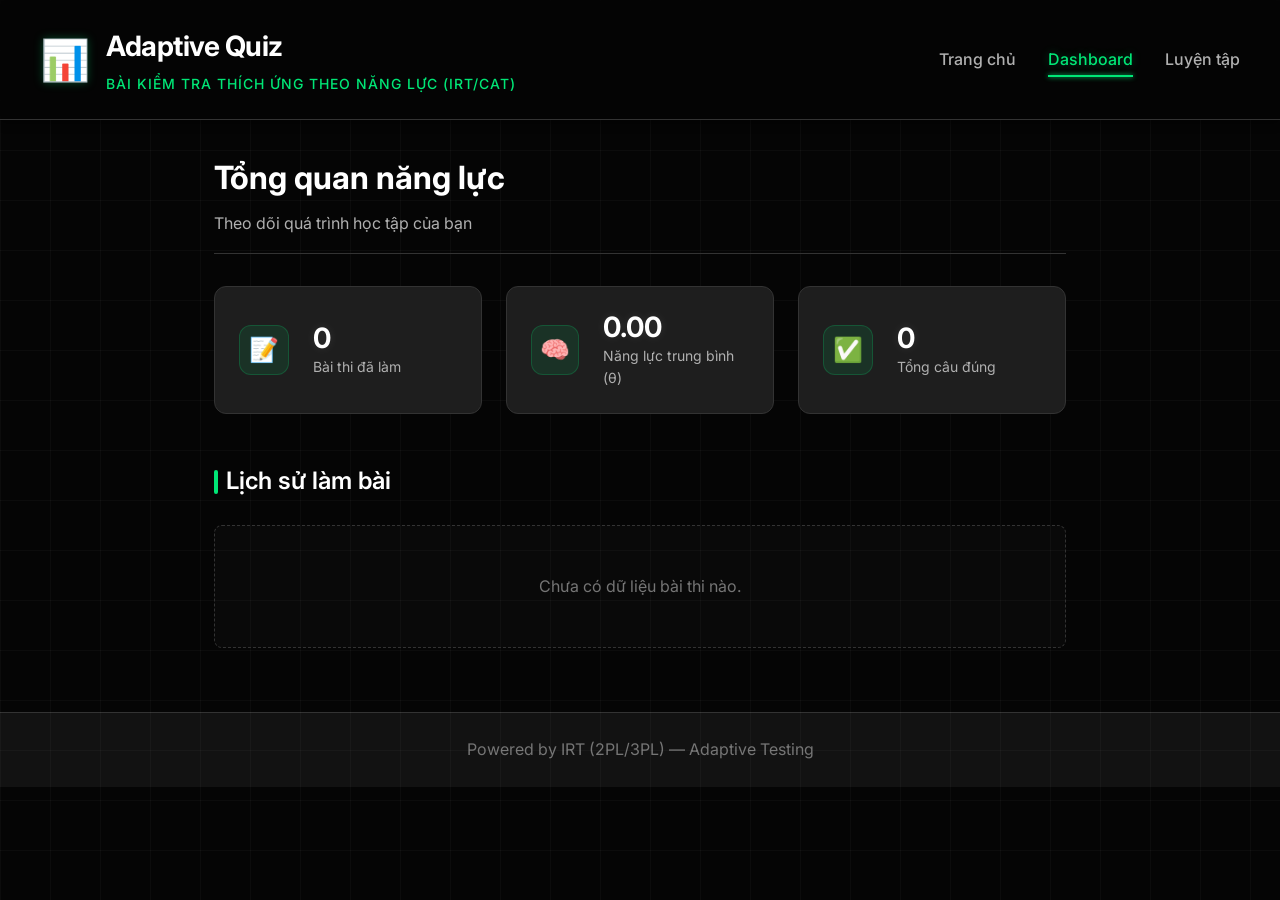
==== frontend/pages/dashboard/index.html @ c42da7c3 "Update fontend" ====
<!DOCTYPE html>
<html lang="vi">
<head>
    <meta charset="UTF-8">
    <meta name="viewport" content="width=device-width, initial-scale=1.0">
    <title>Adaptive Quiz - Dashboard</title>
    <link rel="stylesheet" href="../../css/global.css">
    <link rel="stylesheet" href="./dashboard.css">
    <link rel="preconnect" href="https://fonts.googleapis.com">
    <link rel="preconnect" href="https://fonts.gstatic.com" crossorigin>
    <link href="https://fonts.googleapis.com/css2?family=Inter:wght@300;400;500;600;700&display=swap" rel="stylesheet">
</head>
<body>
    <!-- Header -->
    <header class="app-header">
        <div class="header-content">
            <div class="logo-section">
                <div class="logo-icon">📊</div>
                <div>
                    <h1>Adaptive Quiz</h1>
                    <p class="subtitle">Bài kiểm tra thích ứng theo năng lực (IRT/CAT)</p>
                </div>
            </div>
            <nav class="main-nav">
                <ul class="nav-list">
                    <li><a href="../home/index.html" class="nav-link">Trang chủ</a></li>
                    <li><a href="./index.html" class="nav-link active">Dashboard</a></li>
                    <li><a href="../quiz/index.html" class="nav-link">Luyện tập</a></li>
                </ul>
            </nav>
        </div>
    </header>

    <!-- Main Container -->
    <main class="container">
        <!-- Dashboard Screen -->
        <section id="dashboard-screen" class="screen dashboard-screen">
            <div class="dashboard-header">
                <h2>Tổng quan năng lực</h2>
                <p>Theo dõi quá trình học tập của bạn</p>
            </div>
            
            <div class="stats-overview">
                <div class="stat-box">
                    <div class="stat-box-icon">📝</div>
                    <div class="stat-box-info">
                        <span class="stat-box-value" id="dash-total-quizzes">0</span>
                        <span class="stat-box-label">Bài thi đã làm</span>
                    </div>
                </div>
                <div class="stat-box">
                    <div class="stat-box-icon">🧠</div>
                    <div class="stat-box-info">
                        <span class="stat-box-value" id="dash-avg-theta">0.00</span>
                        <span class="stat-box-label">Năng lực trung bình (θ)</span>
                    </div>
                </div>
                <div class="stat-box">
                    <div class="stat-box-icon">✅</div>
                    <div class="stat-box-info">
                        <span class="stat-box-value" id="dash-total-correct">0</span>
                        <span class="stat-box-label">Tổng câu đúng</span>
                    </div>
                </div>
            </div>

            <div class="recent-activity">
                <h3>Lịch sử làm bài</h3>
                <div class="activity-list" id="activity-list">
                    <!-- Activity items will be injected here -->
                    <div class="empty-state">Chưa có dữ liệu bài thi nào.</div>
                </div>
            </div>
        </section>
    </main>

    <!-- Footer -->
    <footer class="app-footer">
        <div class="footer-content">
            <span>Powered by IRT (2PL/3PL) — Adaptive Testing</span>
        </div>
    </footer>

    <script src="../../js/common.js"></script>
    <script src="./dashboard.js"></script>
</body>
</html>
---- frontend/css/global.css ----
/* ===== CSS Variables ===== */
:root {
  /* Backgrounds */
  --bg-primary: #050505;
  --bg-secondary: #121212;
  --bg-card: #1E1E1E;
  --bg-card-hover: #252525;
  
  /* Text */
  --text-primary: #FFFFFF;
  --text-secondary: #B0B0B0;
  --text-muted: #757575;
  
  /* Accents - Green */
  --primary: #00E676;
  --primary-hover: #00C853;
  --primary-light: #69F0AE;
  --primary-glow: rgba(0, 230, 118, 0.3);
  
  /* Secondary Accents */
  --secondary: #00B0FF; /* Keeping a secondary blue for contrast if needed, or map to green */
  
  /* Status */
  --success: #00E676;
  --success-light: #69F0AE;
  --error: #FF5252;
  --error-light: #FF8A80;
  --warning: #FFAB40;
  --info: #00B0FF;
  
  /* Borders & Shadows */
  --border: #333333;
  --border-light: #444444;
  --shadow-sm: 0 2px 4px rgba(0, 0, 0, 0.3);
  --shadow-md: 0 4px 8px rgba(0, 0, 0, 0.4);
  --shadow-lg: 0 10px 20px rgba(0, 0, 0, 0.5);
  --shadow-glow: 0 0 15px var(--primary-glow);
  
  /* Layout */
  --radius-sm: 4px;
  --radius-md: 8px;
  --radius-lg: 12px;
  --radius-xl: 16px;
  --transition: all 0.3s cubic-bezier(0.4, 0, 0.2, 1);
}

/* ===== Reset & Base Styles ===== */
* {
  box-sizing: border-box;
  margin: 0;
  padding: 0;
}

html {
  font-size: 16px;
  scroll-behavior: smooth;
}

body {
  font-family: "Inter", -apple-system, BlinkMacSystemFont, "Segoe UI", Roboto,
    sans-serif;
  background-color: var(--bg-primary);
  color: var(--text-primary);
  line-height: 1.6;
  min-height: 100vh;
  padding: 0;
  margin: 0;
  overflow-x: hidden;
}

/* Background Pattern - Subtle Grid */
body::before {
  content: "";
  position: fixed;
  top: 0;
  left: 0;
  width: 100%;
  height: 100%;
  background-image: 
    linear-gradient(rgba(255, 255, 255, 0.03) 1px, transparent 1px),
    linear-gradient(90deg, rgba(255, 255, 255, 0.03) 1px, transparent 1px);
  background-size: 50px 50px;
  pointer-events: none;
  z-index: 0;
}

/* ===== Layout ===== */
.app-header {
  background: rgba(5, 5, 5, 0.9);
  backdrop-filter: blur(10px);
  border-bottom: 1px solid var(--border);
  padding: 1.5rem 2rem;
  position: sticky;
  top: 0;
  z-index: 100;
  box-shadow: var(--shadow-md);
}

.header-content {
  max-width: 1200px;
  margin: 0 auto;
  display: flex;
  justify-content: space-between;
  align-items: center;
}

.logo-section {
  display: flex;
  align-items: center;
  gap: 1rem;
}

.logo-icon {
  font-size: 2.5rem;
  filter: drop-shadow(0 0 5px var(--primary-glow));
}

.app-header h1 {
  font-size: 1.75rem;
  font-weight: 700;
  color: var(--text-primary);
  margin: 0;
  letter-spacing: -0.5px;
}

.subtitle {
  color: var(--primary);
  font-size: 0.875rem;
  margin-top: 0.25rem;
  font-weight: 500;
  text-transform: uppercase;
  letter-spacing: 1px;
}

.container {
  max-width: 900px;
  margin: 2rem auto;
  padding: 0 1.5rem;
  position: relative;
  z-index: 1;
}

.app-footer {
  background: var(--bg-secondary);
  border-top: 1px solid var(--border);
  padding: 1.5rem;
  text-align: center;
  color: var(--text-muted);
  margin-top: 4rem;
}

.footer-content {
  max-width: 1200px;
  margin: 0 auto;
}

/* ===== Navigation ===== */
.main-nav {
    margin-left: auto;
}

.nav-list {
    display: flex;
    list-style: none;
    gap: 2rem;
    margin: 0;
    padding: 0;
}

.nav-link {
    color: var(--text-secondary);
    text-decoration: none;
    font-weight: 500;
    font-size: 1rem;
    padding: 0.5rem 0;
    position: relative;
    transition: var(--transition);
}

.nav-link:hover, .nav-link.active {
    color: var(--primary);
    text-shadow: 0 0 10px var(--primary-glow);
}

.nav-link::after {
    content: '';
    position: absolute;
    bottom: 0;
    left: 0;
    width: 0;
    height: 2px;
    background: var(--primary);
    box-shadow: 0 0 5px var(--primary);
    transition: width 0.3s ease;
}

.nav-link:hover::after, .nav-link.active::after {
    width: 100%;
}

/* ===== Card Styles ===== */
.card {
  background: var(--bg-card);
  border: 1px solid var(--border);
  border-radius: var(--radius-lg);
  padding: 2rem;
  margin-bottom: 2rem;
  box-shadow: var(--shadow-md);
  transition: var(--transition);
  animation: slideIn 0.5s ease-out;
}

@keyframes slideIn {
  from {
    opacity: 0;
    transform: translateY(20px);
  }
  to {
    opacity: 1;
    transform: translateY(0);
  }
}

.card:hover {
  border-color: var(--primary);
  box-shadow: var(--shadow-glow);
  transform: translateY(-2px);
}

.card-header {
  margin-bottom: 2rem;
  border-bottom: 1px solid var(--border);
  padding-bottom: 1rem;
}

.card-header h2 {
  font-size: 1.75rem;
  font-weight: 600;
  margin-bottom: 0.5rem;
  color: var(--text-primary);
}

.card-description {
  color: var(--text-secondary);
  font-size: 0.95rem;
}

.card-body {
  margin-bottom: 2rem;
}

.card-footer {
  display: flex;
  justify-content: center;
  gap: 1rem;
}

/* ===== Form Styles ===== */
.form-group {
  margin-bottom: 1.5rem;
}

.form-label {
  display: block;
  margin-bottom: 0.75rem;
}

.label-text {
  display: block;
  font-weight: 500;
  color: var(--text-primary);
  margin-bottom: 0.25rem;
}

.label-hint {
  display: block;
  font-size: 0.875rem;
  color: var(--text-muted);
}

.input-wrapper {
  position: relative;
  display: flex;
  align-items: center;
}

.form-input {
  width: 100%;
  background: var(--bg-secondary);
  border: 1px solid var(--border);
  border-radius: var(--radius-md);
  padding: 0.875rem 1rem 0.875rem 3rem;
  color: var(--text-primary);
  font-size: 1rem;
  transition: var(--transition);
  outline: none;
}

.form-input:focus {
  border-color: var(--primary);
  box-shadow: 0 0 0 2px var(--primary-glow);
  background: var(--bg-card);
}

.input-icon {
  position: absolute;
  left: 1rem;
  font-size: 1.25rem;
  pointer-events: none;
  color: var(--text-muted);
}

.form-input:focus + .input-icon {
  color: var(--primary);
}

.info-box {
  background: rgba(30, 30, 30, 0.5);
  border: 1px solid var(--border);
  border-left: 4px solid var(--primary);
  border-radius: var(--radius-md);
  padding: 1rem;
  display: flex;
  gap: 1rem;
  margin-top: 1.5rem;
}

.info-icon {
  font-size: 1.5rem;
  flex-shrink: 0;
}

.info-content {
  color: var(--text-secondary);
  font-size: 0.9rem;
  line-height: 1.5;
}

.info-content strong {
  color: var(--primary);
}

/* ===== Button Styles ===== */
.btn {
  display: inline-flex;
  align-items: center;
  justify-content: center;
  gap: 0.5rem;
  padding: 0.875rem 1.5rem;
  border: none;
  border-radius: var(--radius-md);
  font-size: 1rem;
  font-weight: 600;
  cursor: pointer;
  transition: var(--transition);
  outline: none;
  font-family: inherit;
  position: relative;
  overflow: hidden;
  text-transform: uppercase;
  letter-spacing: 0.5px;
}

.btn-primary {
  background: var(--primary);
  color: #000000;
  box-shadow: 0 0 10px var(--primary-glow);
}

.btn-primary:hover:not(:disabled) {
  background: var(--primary-hover);
  box-shadow: 0 0 20px var(--primary-glow);
  transform: translateY(-2px);
}

.btn-primary:active:not(:disabled) {
  transform: translateY(0);
}

.btn-secondary {
  background: transparent;
  color: var(--primary);
  border: 1px solid var(--primary);
}

.btn-secondary:hover:not(:disabled) {
  background: rgba(0, 230, 118, 0.1);
  box-shadow: 0 0 10px var(--primary-glow);
}

.btn-large {
  padding: 1rem 2rem;
  font-size: 1.1rem;
}

.btn:disabled {
  opacity: 0.5;
  cursor: not-allowed;
  transform: none !important;
  box-shadow: none;
}

.btn-icon {
  font-size: 1.25rem;
}

/* ===== Loading Overlay ===== */
.loading-overlay {
  position: fixed;
  top: 0;
  left: 0;
  right: 0;
  bottom: 0;
  background: rgba(5, 5, 5, 0.9);
  backdrop-filter: blur(5px);
  display: flex;
  flex-direction: column;
  align-items: center;
  justify-content: center;
  z-index: 2000;
  gap: 1rem;
}

.loading-overlay.hidden {
  display: none;
}

.loading-overlay p {
  color: var(--primary);
  font-size: 1.1rem;
  font-weight: 500;
  letter-spacing: 1px;
}

.loading-spinner {
  width: 50px;
  height: 50px;
  border: 2px solid var(--bg-card);
  border-top-color: var(--primary);
  border-radius: 50%;
  animation: spin 1s linear infinite;
  box-shadow: 0 0 15px var(--primary-glow);
}

@keyframes spin {
  to {
    transform: rotate(360deg);
  }
}

/* ===== Utility Classes ===== */
.hidden {
  display: none !important;
}

.screen {
  animation: slideIn 0.5s ease-out;
}

/* ===== Responsive Design ===== */
@media (max-width: 768px) {
  .container {
    padding: 0 1rem;
  }

  .card {
    padding: 1.5rem;
  }

  .app-header {
    padding: 1rem 1.5rem;
  }

  .app-header h1 {
    font-size: 1.5rem;
  }
  
  .header-content {
      flex-direction: column;
      gap: 1rem;
  }
  
  .main-nav {
      width: 100%;
      margin-left: 0;
      overflow-x: auto;
  }
  
  .nav-list {
      justify-content: center;
      gap: 1.5rem;
      padding-bottom: 0.5rem;
  }
}

@media (max-width: 480px) {
  .logo-section {
    flex-direction: column;
    align-items: flex-start;
    gap: 0.5rem;
  }

  .logo-icon {
    font-size: 2rem;
  }
}
---- frontend/pages/dashboard/dashboard.css ----
/* ===== Dashboard Screen ===== */
.dashboard-screen {
    animation: fadeIn 0.5s ease-out;
}

.dashboard-header {
    margin-bottom: 2rem;
    border-bottom: 1px solid var(--border);
    padding-bottom: 1rem;
}

.dashboard-header h2 {
    font-size: 2rem;
    font-weight: 700;
    margin-bottom: 0.5rem;
    color: var(--text-primary);
}

.dashboard-header p {
    color: var(--text-secondary);
}

.stats-overview {
    display: grid;
    grid-template-columns: repeat(auto-fit, minmax(200px, 1fr));
    gap: 1.5rem;
    margin-bottom: 3rem;
}

.stat-box {
    background: var(--bg-card);
    border: 1px solid var(--border);
    border-radius: var(--radius-lg);
    padding: 1.5rem;
    display: flex;
    align-items: center;
    gap: 1.5rem;
    transition: var(--transition);
}

.stat-box:hover {
    transform: translateY(-3px);
    border-color: var(--primary);
    box-shadow: var(--shadow-glow);
}

.stat-box-icon {
    width: 50px;
    height: 50px;
    background: rgba(0, 230, 118, 0.1);
    border-radius: 12px;
    display: flex;
    align-items: center;
    justify-content: center;
    font-size: 1.5rem;
    color: var(--primary);
    border: 1px solid rgba(0, 230, 118, 0.2);
}

.stat-box-info {
    display: flex;
    flex-direction: column;
}

.stat-box-value {
    font-size: 1.75rem;
    font-weight: 700;
    color: var(--text-primary);
    line-height: 1.2;
    text-shadow: 0 0 10px rgba(255, 255, 255, 0.1);
}

.stat-box-label {
    font-size: 0.875rem;
    color: var(--text-secondary);
}

.recent-activity h3 {
    font-size: 1.5rem;
    font-weight: 600;
    margin-bottom: 1.5rem;
    color: var(--text-primary);
    display: flex;
    align-items: center;
    gap: 0.5rem;
}

.recent-activity h3::before {
    content: '';
    display: block;
    width: 4px;
    height: 24px;
    background: var(--primary);
    border-radius: 2px;
}

.activity-list {
    display: flex;
    flex-direction: column;
    gap: 1rem;
}

.activity-item {
    background: var(--bg-card);
    border: 1px solid var(--border);
    border-radius: var(--radius-md);
    padding: 1rem 1.5rem;
    display: flex;
    align-items: center;
    justify-content: space-between;
    transition: var(--transition);
}

.activity-item:hover {
    background: var(--bg-card-hover);
    border-color: var(--primary);
    transform: translateX(5px);
}

.activity-info {
    display: flex;
    flex-direction: column;
    gap: 0.25rem;
}

.activity-date {
    font-size: 0.85rem;
    color: var(--text-muted);
}

.activity-score {
    font-weight: 600;
    color: var(--text-primary);
}

.activity-theta {
    font-family: monospace;
    background: rgba(0, 230, 118, 0.1);
    color: var(--primary);
    padding: 0.25rem 0.5rem;
    border-radius: 4px;
    font-size: 0.9rem;
    border: 1px solid rgba(0, 230, 118, 0.2);
}

.empty-state {
    text-align: center;
    padding: 3rem;
    color: var(--text-muted);
    background: rgba(255, 255, 255, 0.02);
    border-radius: var(--radius-md);
    border: 1px dashed var(--border);
}
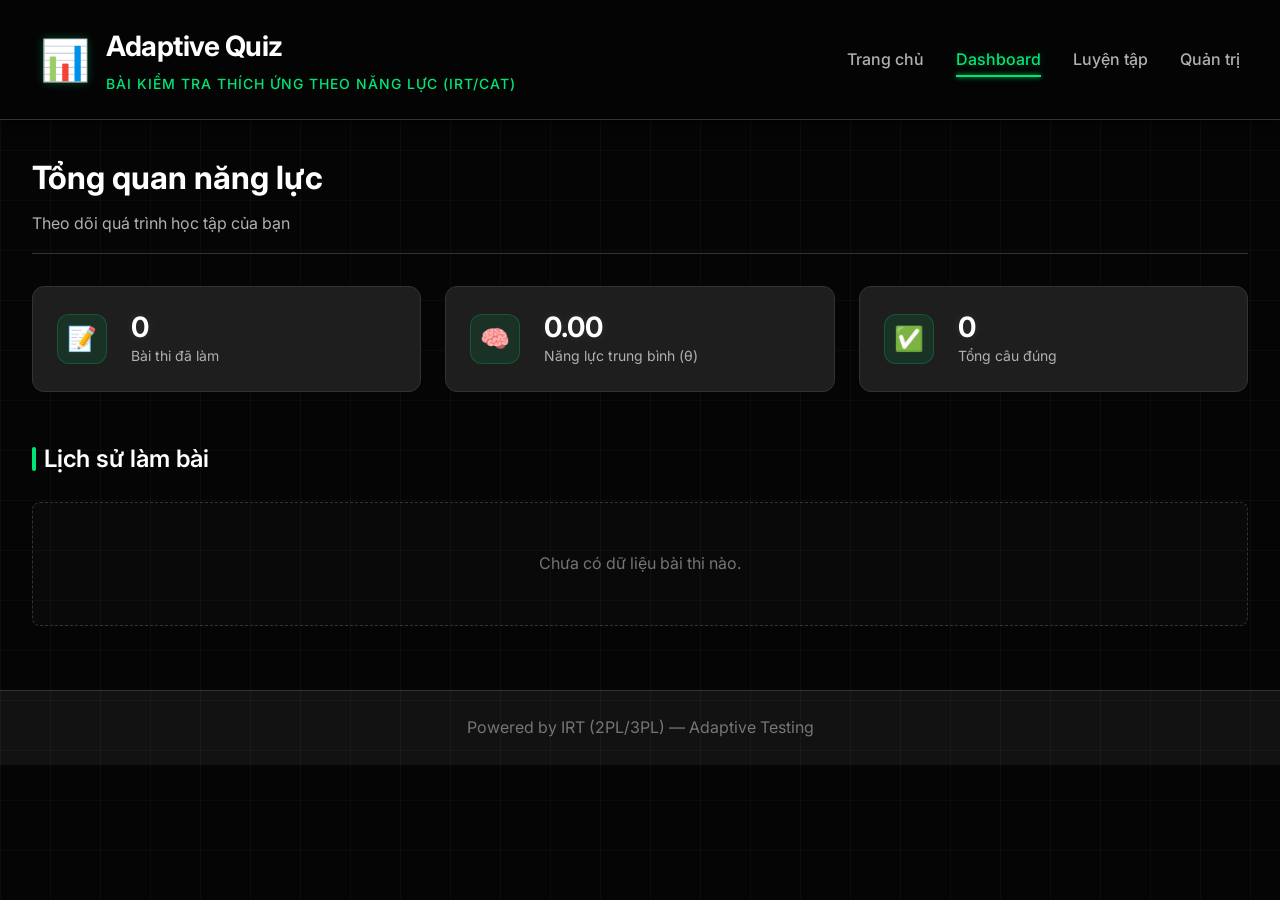
==== commit bb56ec6a: "feat: establish initial frontend architecture including core pages, shared components, global stylin" ====
--- a/frontend/pages/dashboard/index.html
+++ b/frontend/pages/dashboard/index.html
@@ -12,24 +12,7 @@
 </head>
 <body>
     <!-- Header -->
-    <header class="app-header">
-        <div class="header-content">
-            <div class="logo-section">
-                <div class="logo-icon">📊</div>
-                <div>
-                    <h1>Adaptive Quiz</h1>
-                    <p class="subtitle">Bài kiểm tra thích ứng theo năng lực (IRT/CAT)</p>
-                </div>
-            </div>
-            <nav class="main-nav">
-                <ul class="nav-list">
-                    <li><a href="../home/index.html" class="nav-link">Trang chủ</a></li>
-                    <li><a href="./index.html" class="nav-link active">Dashboard</a></li>
-                    <li><a href="../quiz/index.html" class="nav-link">Luyện tập</a></li>
-                </ul>
-            </nav>
-        </div>
-    </header>
+    <div id="header-placeholder"></div>
 
     <!-- Main Container -->
     <main class="container">
@@ -75,12 +58,9 @@
     </main>
 
     <!-- Footer -->
-    <footer class="app-footer">
-        <div class="footer-content">
-            <span>Powered by IRT (2PL/3PL) — Adaptive Testing</span>
-        </div>
-    </footer>
+    <div id="footer-placeholder"></div>
 
+    <script src="../../js/components.js"></script>
     <script src="../../js/common.js"></script>
     <script src="./dashboard.js"></script>
 </body>
--- a/frontend/css/global.css
+++ b/frontend/css/global.css
@@ -3,31 +3,31 @@
   /* Backgrounds */
   --bg-primary: #050505;
   --bg-secondary: #121212;
-  --bg-card: #1E1E1E;
+  --bg-card: #1e1e1e;
   --bg-card-hover: #252525;
-  
+
   /* Text */
-  --text-primary: #FFFFFF;
-  --text-secondary: #B0B0B0;
+  --text-primary: #ffffff;
+  --text-secondary: #b0b0b0;
   --text-muted: #757575;
-  
+
   /* Accents - Green */
-  --primary: #00E676;
-  --primary-hover: #00C853;
-  --primary-light: #69F0AE;
+  --primary: #00e676;
+  --primary-hover: #00c853;
+  --primary-light: #69f0ae;
   --primary-glow: rgba(0, 230, 118, 0.3);
-  
+
   /* Secondary Accents */
-  --secondary: #00B0FF; /* Keeping a secondary blue for contrast if needed, or map to green */
-  
+  --secondary: #00b0ff; /* Keeping a secondary blue for contrast if needed, or map to green */
+
   /* Status */
-  --success: #00E676;
-  --success-light: #69F0AE;
-  --error: #FF5252;
-  --error-light: #FF8A80;
-  --warning: #FFAB40;
-  --info: #00B0FF;
-  
+  --success: #00e676;
+  --success-light: #69f0ae;
+  --error: #ff5252;
+  --error-light: #ff8a80;
+  --warning: #ffab40;
+  --info: #00b0ff;
+
   /* Borders & Shadows */
   --border: #333333;
   --border-light: #444444;
@@ -35,7 +35,7 @@
   --shadow-md: 0 4px 8px rgba(0, 0, 0, 0.4);
   --shadow-lg: 0 10px 20px rgba(0, 0, 0, 0.5);
   --shadow-glow: 0 0 15px var(--primary-glow);
-  
+
   /* Layout */
   --radius-sm: 4px;
   --radius-md: 8px;
@@ -76,8 +76,10 @@
   left: 0;
   width: 100%;
   height: 100%;
-  background-image: 
-    linear-gradient(rgba(255, 255, 255, 0.03) 1px, transparent 1px),
+  background-image: linear-gradient(
+      rgba(255, 255, 255, 0.03) 1px,
+      transparent 1px
+    ),
     linear-gradient(90deg, rgba(255, 255, 255, 0.03) 1px, transparent 1px);
   background-size: 50px 50px;
   pointer-events: none;
@@ -133,9 +135,9 @@
 }
 
 .container {
-  max-width: 900px;
+  max-width: 100%;
   margin: 2rem auto;
-  padding: 0 1.5rem;
+  padding: 0 2rem;
   position: relative;
   z-index: 1;
 }
@@ -156,46 +158,48 @@
 
 /* ===== Navigation ===== */
 .main-nav {
-    margin-left: auto;
+  margin-left: auto;
 }
 
 .nav-list {
-    display: flex;
-    list-style: none;
-    gap: 2rem;
-    margin: 0;
-    padding: 0;
+  display: flex;
+  list-style: none;
+  gap: 2rem;
+  margin: 0;
+  padding: 0;
 }
 
 .nav-link {
-    color: var(--text-secondary);
-    text-decoration: none;
-    font-weight: 500;
-    font-size: 1rem;
-    padding: 0.5rem 0;
-    position: relative;
-    transition: var(--transition);
-}
-
-.nav-link:hover, .nav-link.active {
-    color: var(--primary);
-    text-shadow: 0 0 10px var(--primary-glow);
+  color: var(--text-secondary);
+  text-decoration: none;
+  font-weight: 500;
+  font-size: 1rem;
+  padding: 0.5rem 0;
+  position: relative;
+  transition: var(--transition);
+}
+
+.nav-link:hover,
+.nav-link.active {
+  color: var(--primary);
+  text-shadow: 0 0 10px var(--primary-glow);
 }
 
 .nav-link::after {
-    content: '';
-    position: absolute;
-    bottom: 0;
-    left: 0;
-    width: 0;
-    height: 2px;
-    background: var(--primary);
-    box-shadow: 0 0 5px var(--primary);
-    transition: width 0.3s ease;
-}
-
-.nav-link:hover::after, .nav-link.active::after {
-    width: 100%;
+  content: "";
+  position: absolute;
+  bottom: 0;
+  left: 0;
+  width: 0;
+  height: 2px;
+  background: var(--primary);
+  box-shadow: 0 0 5px var(--primary);
+  transition: width 0.3s ease;
+}
+
+.nav-link:hover::after,
+.nav-link.active::after {
+  width: 100%;
 }
 
 /* ===== Card Styles ===== */
@@ -388,16 +392,39 @@
   box-shadow: 0 0 10px var(--primary-glow);
 }
 
-.btn-large {
-  padding: 1rem 2rem;
-  font-size: 1.1rem;
-}
-
-.btn:disabled {
-  opacity: 0.5;
+.btn-hint {
+  background: transparent;
+  color: var(--warning);
+  border: 1px solid var(--warning);
+}
+
+.btn-hint:hover:not(:disabled) {
+  background: rgba(255, 171, 64, 0.1);
+  box-shadow: 0 0 10px rgba(255, 171, 64, 0.3);
+  transform: translateY(-2px);
+}
+
+.btn-hint:disabled {
+  opacity: 0.3;
   cursor: not-allowed;
-  transform: none !important;
-  box-shadow: none;
+}
+
+.choice-item.hinted {
+  border-color: var(--warning) !important;
+  background: rgba(255, 171, 64, 0.15) !important;
+  box-shadow: 0 0 0 2px rgba(255, 171, 64, 0.3),
+    0 0 15px rgba(255, 171, 64, 0.2) !important;
+  animation: hintPulse 1s ease-out;
+}
+
+@keyframes hintPulse {
+  0%,
+  100% {
+    transform: scale(1);
+  }
+  50% {
+    transform: scale(1.02);
+  }
 }
 
 .btn-icon {
@@ -474,22 +501,22 @@
   .app-header h1 {
     font-size: 1.5rem;
   }
-  
+
   .header-content {
-      flex-direction: column;
-      gap: 1rem;
-  }
-  
+    flex-direction: column;
+    gap: 1rem;
+  }
+
   .main-nav {
-      width: 100%;
-      margin-left: 0;
-      overflow-x: auto;
-  }
-  
+    width: 100%;
+    margin-left: 0;
+    overflow-x: auto;
+  }
+
   .nav-list {
-      justify-content: center;
-      gap: 1.5rem;
-      padding-bottom: 0.5rem;
+    justify-content: center;
+    gap: 1.5rem;
+    padding-bottom: 0.5rem;
   }
 }
 
